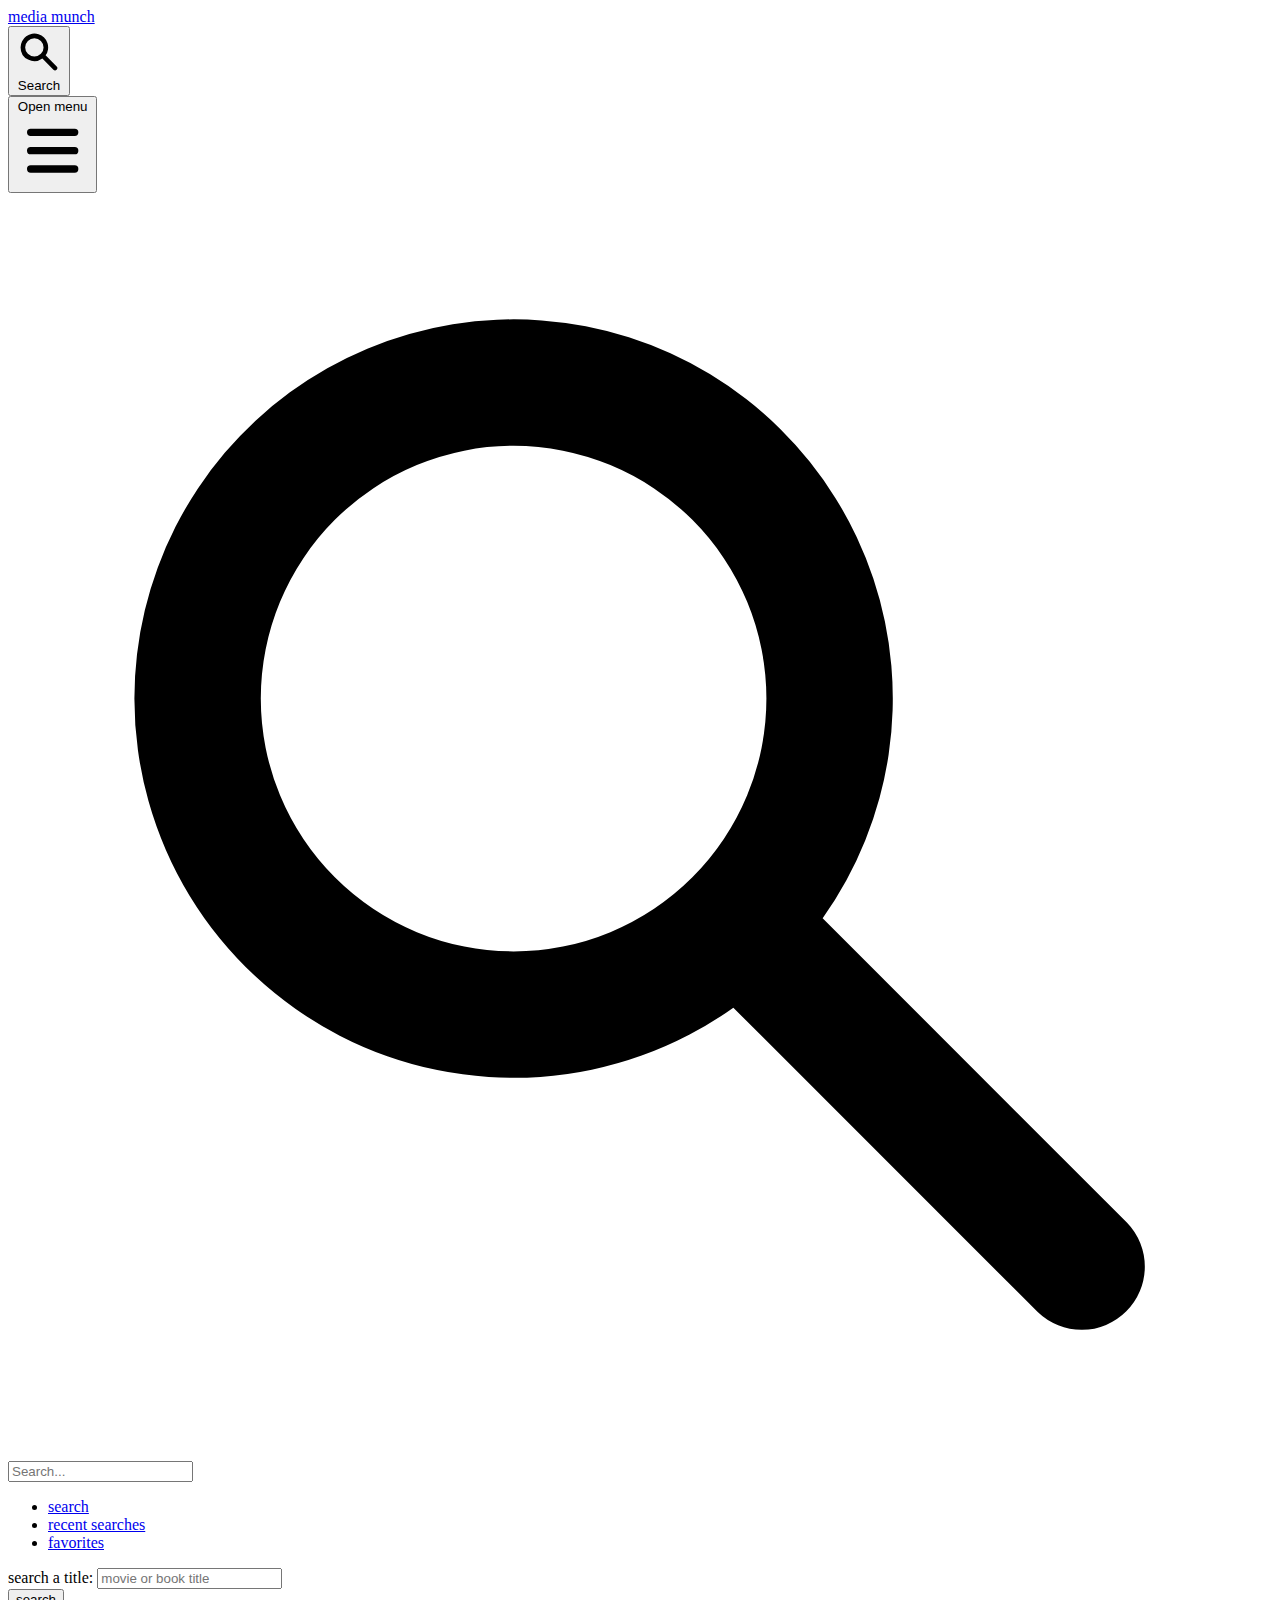
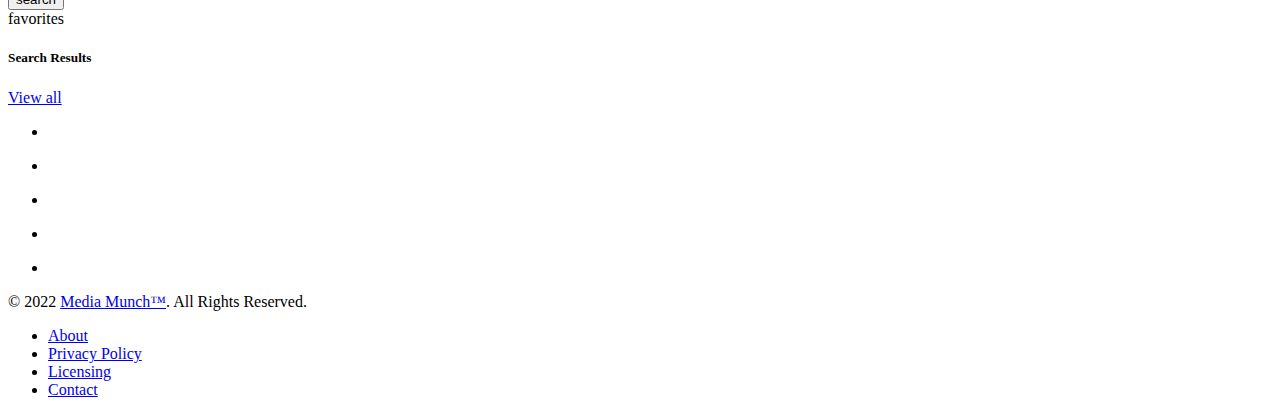
==== draftindex.html @ df30d398 "merged index files with formatting using trailwind" ====
<!DOCTYPE html>
<html lang="en">

<head>
    <meta charset="UTF-8">
    <meta http-equiv="X-UA-Compatible" content="IE=edge">
    <meta name="viewport" content="width=device-width, initial-scale=1.0">
    <link href="/dist/output.css" rel="stylesheet">
    <link rel="stylesheet" href="https://unpkg.com/flowbite@1.5.3/dist/flowbite.min.css" />
    <title>Media Munch</title>
</head>


<body>
    <nav class="bg-white border-gray-200 px-2 sm:px-4 py-2.5 rounded dark:bg-gray-900">
        <div class="container flex flex-wrap justify-between items-center mx-auto">
            <a href="https://overtonr.github.io/project1-media-munch/" class="flex items-center">
                <!-- <img src="https://flowbite.com/docs/images/logo.svg" class="mr-3 h-6 sm:h-9" alt="Flowbite Logo" /> -->
                <span class="self-center text-xl font-semibold whitespace-nowrap dark:text-white">media munch</span>
            </a>
            <div class="flex md:order-2">
          <button type="button" data-collapse-toggle="navbar-search" aria-controls="navbar-search" aria-expanded="false" class="md:hidden text-gray-500 dark:text-gray-400 hover:bg-gray-100 dark:hover:bg-gray-700 focus:outline-none focus:ring-4 focus:ring-gray-200 dark:focus:ring-gray-700 rounded-lg text-sm p-2.5 mr-1" >
            <svg class="w-5 h-5" aria-hidden="true" fill="currentColor" viewBox="0 0 20 20" xmlns="http://www.w3.org/2000/svg"><path fill-rule="evenodd" d="M8 4a4 4 0 100 8 4 4 0 000-8zM2 8a6 6 0 1110.89 3.476l4.817 4.817a1 1 0 01-1.414 1.414l-4.816-4.816A6 6 0 012 8z" clip-rule="evenodd"></path></svg>
            <span class="sr-only">Search</span>
          </button>
          <!-- <div class="hidden relative md:block">
            <div class="flex absolute inset-y-0 left-0 items-center pl-3 pointer-events-none">
              <svg class="w-5 h-5 text-gray-500" aria-hidden="true" fill="currentColor" viewBox="0 0 20 20" xmlns="http://www.w3.org/2000/svg"><path fill-rule="evenodd" d="M8 4a4 4 0 100 8 4 4 0 000-8zM2 8a6 6 0 1110.89 3.476l4.817 4.817a1 1 0 01-1.414 1.414l-4.816-4.816A6 6 0 012 8z" clip-rule="evenodd"></path></svg>
              <span class="sr-only">Search icon</span>
            </div> -->
            <!-- <input type="text" id="search-navbar" class="block p-2 pl-10 w-full text-gray-900 bg-gray-50 rounded-lg border border-gray-300 sm:text-sm focus:ring-blue-500 focus:border-blue-500 dark:bg-gray-700 dark:border-gray-600 dark:placeholder-gray-400 dark:text-white dark:focus:ring-blue-500 dark:focus:border-blue-500" placeholder="Search..."> -->
          </div>
          <button data-collapse-toggle="navbar-search" type="button" class="inline-flex items-center p-2 text-sm text-gray-500 rounded-lg md:hidden hover:bg-gray-100 focus:outline-none focus:ring-2 focus:ring-gray-200 dark:text-gray-400 dark:hover:bg-gray-700 dark:focus:ring-gray-600" aria-controls="navbar-search" aria-expanded="false">
            <span class="sr-only">Open menu</span>
            <svg class="w-6 h-6" aria-hidden="true" fill="currentColor" viewBox="0 0 20 20" xmlns="http://www.w3.org/2000/svg"><path fill-rule="evenodd" d="M3 5a1 1 0 011-1h12a1 1 0 110 2H4a1 1 0 01-1-1zM3 10a1 1 0 011-1h12a1 1 0 110 2H4a1 1 0 01-1-1zM3 15a1 1 0 011-1h12a1 1 0 110 2H4a1 1 0 01-1-1z" clip-rule="evenodd"></path></svg>
          </button>
        </div>
            <div class="hidden justify-between items-center w-full md:flex md:w-auto md:order-1" id="navbar-search">
                <div class="relative mt-3 md:hidden">
                    <div class="flex absolute inset-y-0 left-0 items-center pl-3 pointer-events-none">
                        <svg class="w-5 h-5 text-gray-500" aria-hidden="true" fill="currentColor" viewBox="0 0 20 20"
                            xmlns="http://www.w3.org/2000/svg">
                            <path fill-rule="evenodd"
                                d="M8 4a4 4 0 100 8 4 4 0 000-8zM2 8a6 6 0 1110.89 3.476l4.817 4.817a1 1 0 01-1.414 1.414l-4.816-4.816A6 6 0 012 8z"
                                clip-rule="evenodd"></path>
                        </svg>
                    </div>
                    <input type="text" id="search-navbar"
                        class="block p-2 pl-10 w-full text-gray-900 bg-gray-50 rounded-lg border border-gray-300 sm:text-sm focus:ring-blue-500 focus:border-blue-500 dark:bg-gray-700 dark:border-gray-600 dark:placeholder-gray-400 dark:text-white dark:focus:ring-blue-500 dark:focus:border-blue-500"
                        placeholder="Search...">
                </div>
                <ul
                    class="flex flex-col p-4 mt-4 bg-gray-50 rounded-lg border border-gray-100 md:flex-row md:space-x-8 md:mt-0 md:text-sm md:font-medium md:border-0 md:bg-white dark:bg-gray-800 md:dark:bg-gray-900 dark:border-gray-700">
                    <li>
                        <a href="#search-form"
                            class="block py-2 pr-4 pl-3 text-white bg-blue-700 rounded md:bg-transparent md:text-blue-700 md:p-0 dark:text-white"
                            aria-current="page">search</a>
                    </li>
                    <li>
                        <a href="#"
                            class="block py-2 pr-4 pl-3 text-gray-700 rounded hover:bg-gray-100 md:hover:bg-transparent md:hover:text-blue-700 md:p-0 md:dark:hover:text-white dark:text-gray-400 dark:hover:bg-gray-700 dark:hover:text-white md:dark:hover:bg-transparent dark:border-gray-700">recent
                            searches</a>
                    </li>
                    <li>
                        <a href="#"
                            class="block py-2 pr-4 pl-3 text-gray-700 rounded hover:bg-gray-100 md:hover:bg-transparent md:hover:text-blue-700 md:p-0 dark:text-gray-400 md:dark:hover:text-white dark:hover:bg-gray-700 dark:hover:text-white md:dark:hover:bg-transparent dark:border-gray-700">favorites</a>
                    </li>
                </ul>
            </div>
        </div>
    </nav>
    <main>

        <form>
            <div class="mb-6">
                <label for="media" id="search-form"
                    class="block mb-2 text-sm font-medium text-gray-900 dark:text-gray-300">search a title:</label>
                <input type="media" id="media"
                    class="bg-gray-50 border border-gray-300 text-gray-900 text-sm rounded-lg focus:ring-blue-500 focus:border-blue-500 block w-full p-2.5 dark:bg-gray-700 dark:border-gray-600 dark:placeholder-gray-400 dark:text-white dark:focus:ring-blue-500 dark:focus:border-blue-500"
                    placeholder="movie or book title" required>
            </div>
            <button type="submit"
                class="text-white bg-blue-700 hover:bg-blue-800 focus:ring-4 focus:outline-none focus:ring-blue-300 font-medium rounded-lg text-sm w-full sm:w-auto px-5 py-2.5 text-center dark:bg-blue-600 dark:hover:bg-blue-700 dark:focus:ring-blue-800">search</button>
        </form>

        <!-- <div>search result</div> -->
        <div>favorites</div>

<div class="p-4 w-full max-w-md bg-white rounded-lg border shadow-md sm:p-8 dark:bg-gray-800 dark:border-gray-700">
    <div class="flex justify-between items-center mb-4">
        <h5 class="text-xl font-bold leading-none text-gray-900 dark:text-white">Search Results</h5>
        <a href="#" class="text-sm font-medium text-blue-600 hover:underline dark:text-blue-500">
            View all
        </a>
   </div>
   <div class="flow-root">
        <ul role="list" class="divide-y divide-gray-200 dark:divide-gray-700">
            <li class="py-3 sm:py-4">
                <div class="flex items-center space-x-4">
                    <div class="flex-shrink-0">

                        <!-- This will give us an option to put the search results into a card -->
                        <img class="w-8 h-8 rounded-full" src="/docs/images/people/profile-picture-1.jpg" alt="">
                    </div>
                    <div class="flex-1 min-w-0">
                        <p class="text-sm font-medium text-gray-900 truncate dark:text-white">
                           
                        </p>
                        <p class="text-sm text-gray-500 truncate dark:text-gray-400">
                            
                        </p>
                    </div>
                    <div class="inline-flex items-center text-base font-semibold text-gray-900 dark:text-white">
                        
                    </div>
                </div>
            </li>
            <li class="py-3 sm:py-4">
                <div class="flex items-center space-x-4">
                    <div class="flex-shrink-0">
                        <img class="w-8 h-8 rounded-full" src="/docs/images/people/profile-picture-3.jpg" alt="">
                    </div>
                    <div class="flex-1 min-w-0">
                        <p class="text-sm font-medium text-gray-900 truncate dark:text-white">
                            
                        </p>
                        <p class="text-sm text-gray-500 truncate dark:text-gray-400">
                           
                        </p>
                    </div>
                    <div class="inline-flex items-center text-base font-semibold text-gray-900 dark:text-white">
                        
                    </div>
                </div>
            </li>
            <li class="py-3 sm:py-4">
                <div class="flex items-center space-x-4">
                    <div class="flex-shrink-0">
                        <img class="w-8 h-8 rounded-full" src="/docs/images/people/profile-picture-2.jpg" alt="">
                    </div>
                    <div class="flex-1 min-w-0">
                        <p class="text-sm font-medium text-gray-900 truncate dark:text-white">
                           
                        </p>
                        <p class="text-sm text-gray-500 truncate dark:text-gray-400">
                            
                        </p>
                    </div>
                    <div class="inline-flex items-center text-base font-semibold text-gray-900 dark:text-white">
                        
                    </div>
                </div>
            </li>
            <li class="py-3 sm:py-4">
                <div class="flex items-center space-x-4">
                    <div class="flex-shrink-0">
                        <img class="w-8 h-8 rounded-full" src="/docs/images/people/profile-picture-4.jpg" alt="">
                    </div>
                    <div class="flex-1 min-w-0">
                        <p class="text-sm font-medium text-gray-900 truncate dark:text-white">
                           
                        </p>
                        <p class="text-sm text-gray-500 truncate dark:text-gray-400">
                          
                        </p>
                    </div>
                    <div class="inline-flex items-center text-base font-semibold text-gray-900 dark:text-white">
                        
                    </div>
                </div>
            </li>
            <li class="pt-3 pb-0 sm:pt-4">
                <div class="flex items-center space-x-4">
                    <div class="flex-shrink-0">
                        <img class="w-8 h-8 rounded-full" src="/docs/images/people/profile-picture-5.jpg" alt="">
                    </div>
                    <div class="flex-1 min-w-0">
                        <p class="text-sm font-medium text-gray-900 truncate dark:text-white">
                            
                        </p>
                        <p class="text-sm text-gray-500 truncate dark:text-gray-400">
                            
                        </p>
                    </div>
                    <div class="inline-flex items-center text-base font-semibold text-gray-900 dark:text-white">
                        
                    </div>
                </div>
            </li>
        </ul>
   </div>
</div>





        <footer class="p-4 bg-white rounded-lg shadow md:flex md:items-center md:justify-between md:p-6 dark:bg-gray-800">
            <span class="text-sm text-gray-500 sm:text-center dark:text-gray-400">© 2022 <a href="https://flowbite.com/" class="hover:underline">Media Munch™</a>. All Rights Reserved.
            </span>
            <ul class="flex flex-wrap items-center mt-3 text-sm text-gray-500 dark:text-gray-400 sm:mt-0">
                <li>
                    <a href="#" class="mr-4 hover:underline md:mr-6 ">About</a>
                </li>
                <li>
                    <a href="#" class="mr-4 hover:underline md:mr-6">Privacy Policy</a>
                </li>
                <li>
                    <a href="#" class="mr-4 hover:underline md:mr-6">Licensing</a>
                </li>
                <li>
                    <a href="#" class="hover:underline">Contact</a>
                </li>
            </ul>   
    </main>

    <script src="./flowbite.js"></script>
</body>

</html>
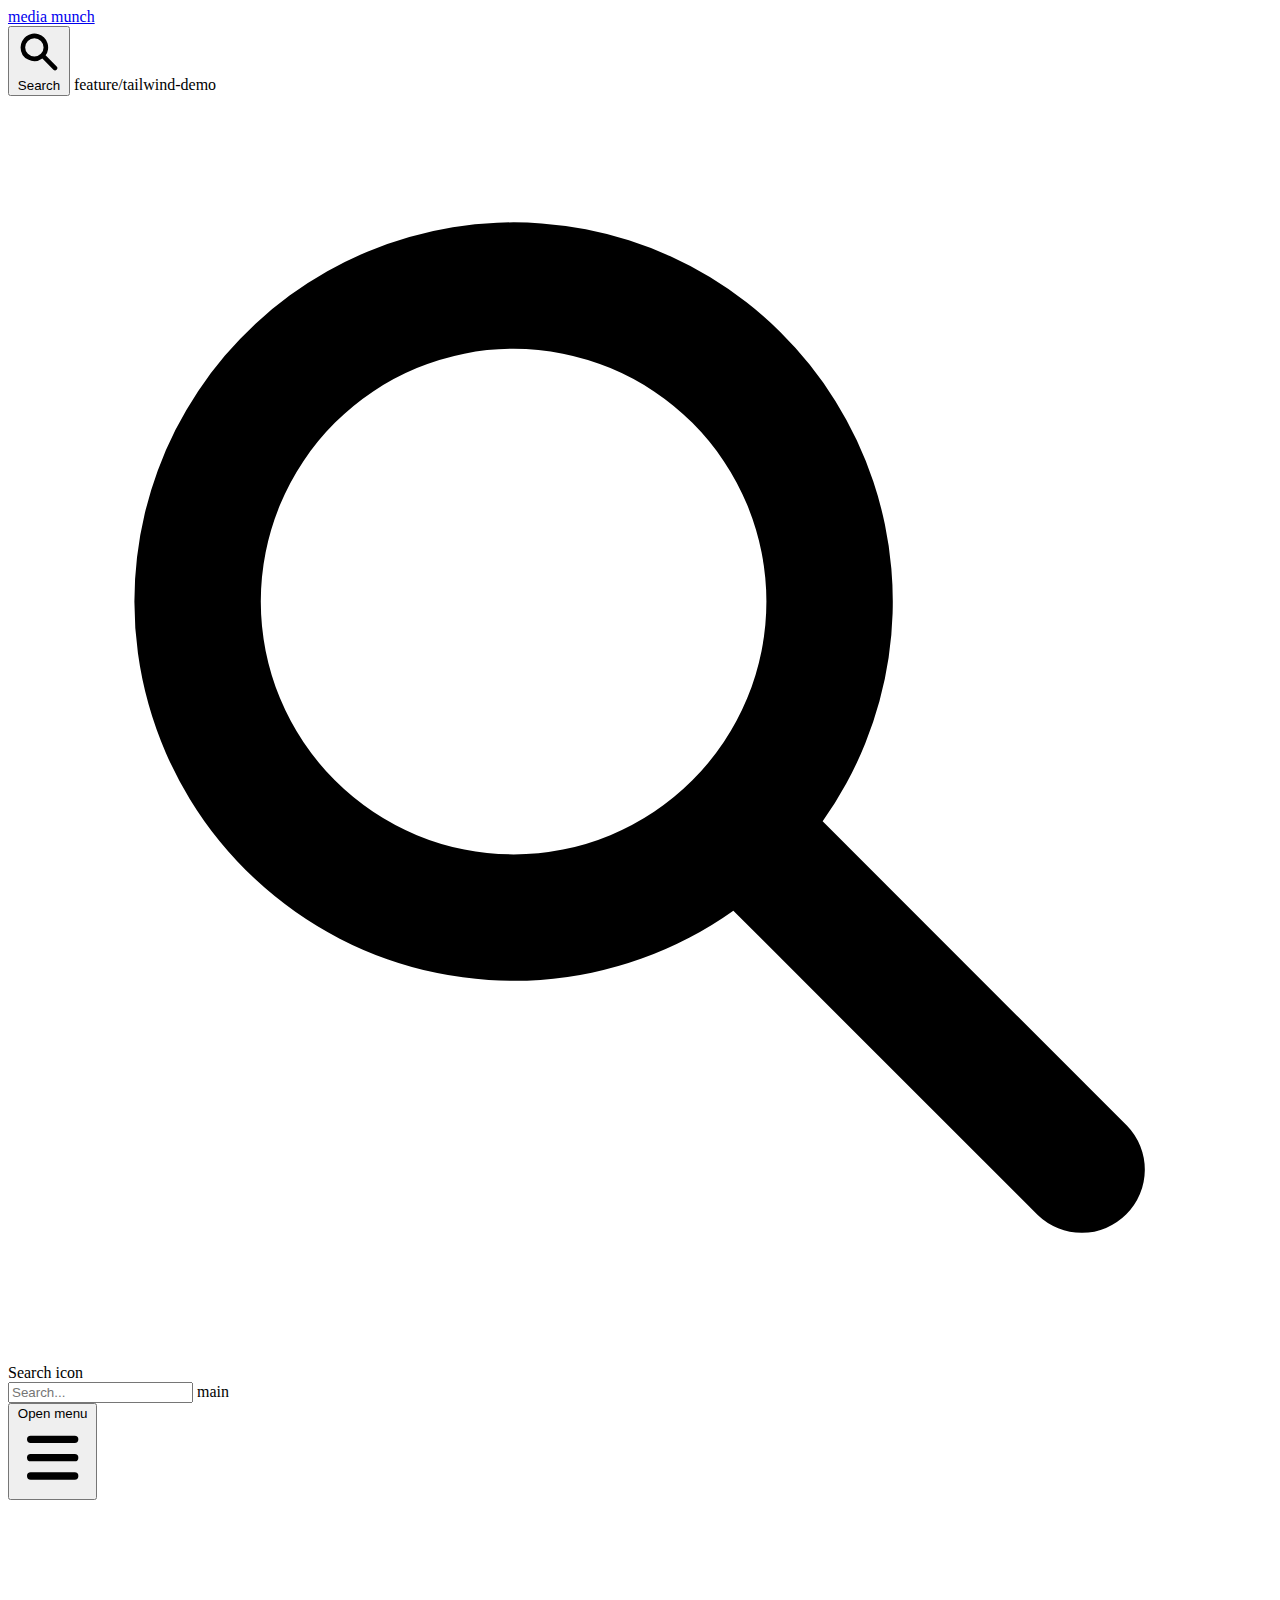
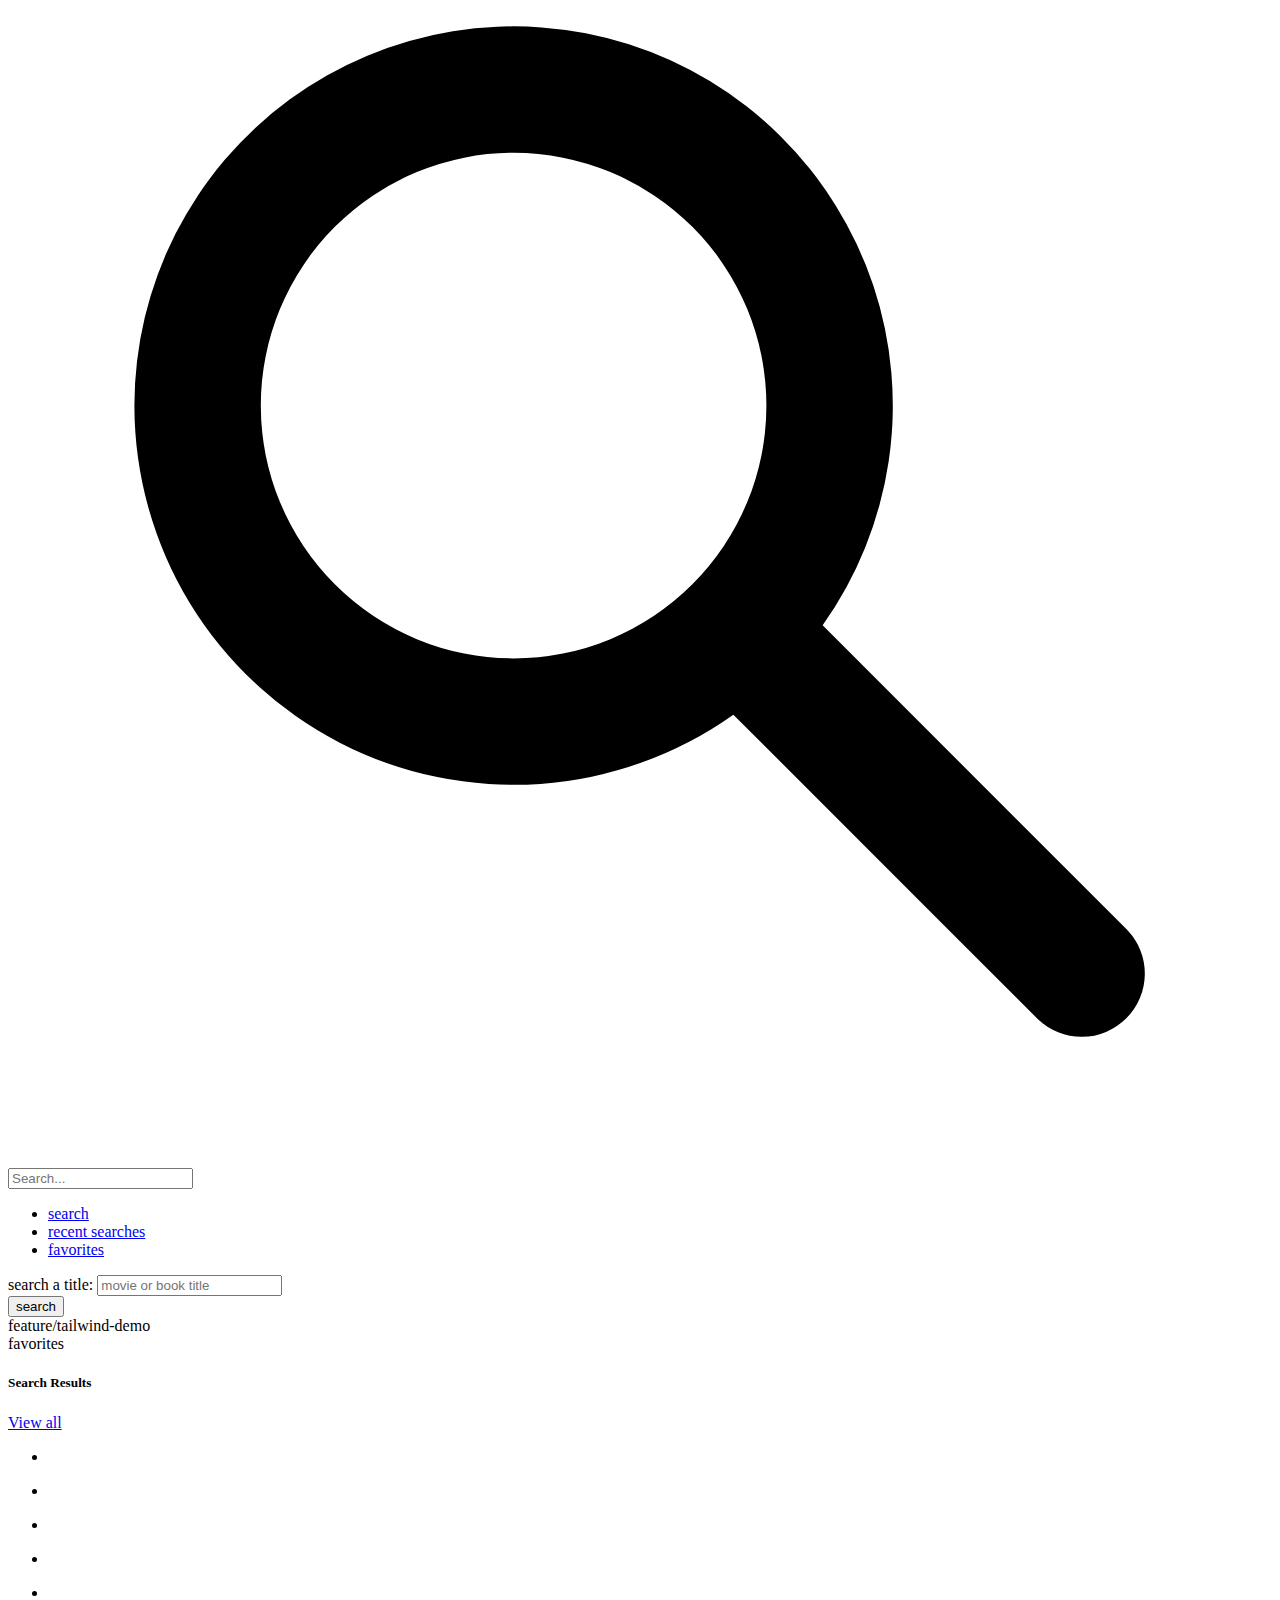
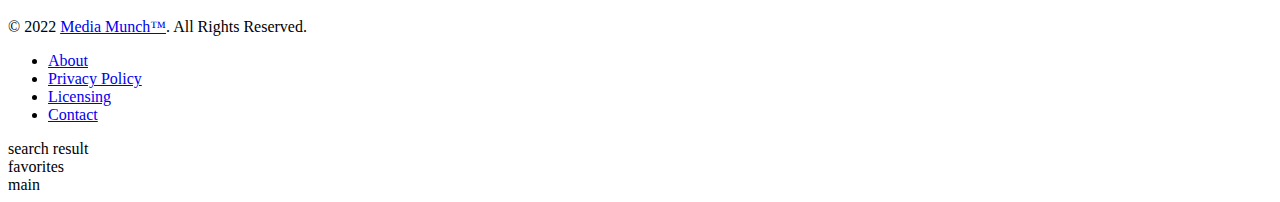
==== commit 46c8d2da: "please let me MERGE" ====
--- a/draftindex.html
+++ b/draftindex.html
@@ -23,12 +23,21 @@
             <svg class="w-5 h-5" aria-hidden="true" fill="currentColor" viewBox="0 0 20 20" xmlns="http://www.w3.org/2000/svg"><path fill-rule="evenodd" d="M8 4a4 4 0 100 8 4 4 0 000-8zM2 8a6 6 0 1110.89 3.476l4.817 4.817a1 1 0 01-1.414 1.414l-4.816-4.816A6 6 0 012 8z" clip-rule="evenodd"></path></svg>
             <span class="sr-only">Search</span>
           </button>
+ feature/tailwind-demo
           <!-- <div class="hidden relative md:block">
             <div class="flex absolute inset-y-0 left-0 items-center pl-3 pointer-events-none">
               <svg class="w-5 h-5 text-gray-500" aria-hidden="true" fill="currentColor" viewBox="0 0 20 20" xmlns="http://www.w3.org/2000/svg"><path fill-rule="evenodd" d="M8 4a4 4 0 100 8 4 4 0 000-8zM2 8a6 6 0 1110.89 3.476l4.817 4.817a1 1 0 01-1.414 1.414l-4.816-4.816A6 6 0 012 8z" clip-rule="evenodd"></path></svg>
               <span class="sr-only">Search icon</span>
             </div> -->
             <!-- <input type="text" id="search-navbar" class="block p-2 pl-10 w-full text-gray-900 bg-gray-50 rounded-lg border border-gray-300 sm:text-sm focus:ring-blue-500 focus:border-blue-500 dark:bg-gray-700 dark:border-gray-600 dark:placeholder-gray-400 dark:text-white dark:focus:ring-blue-500 dark:focus:border-blue-500" placeholder="Search..."> -->
+
+          <div class="hidden relative md:block">
+            <div class="flex absolute inset-y-0 left-0 items-center pl-3 pointer-events-none">
+              <svg class="w-5 h-5 text-gray-500" aria-hidden="true" fill="currentColor" viewBox="0 0 20 20" xmlns="http://www.w3.org/2000/svg"><path fill-rule="evenodd" d="M8 4a4 4 0 100 8 4 4 0 000-8zM2 8a6 6 0 1110.89 3.476l4.817 4.817a1 1 0 01-1.414 1.414l-4.816-4.816A6 6 0 012 8z" clip-rule="evenodd"></path></svg>
+              <span class="sr-only">Search icon</span>
+            </div>
+            <input type="text" id="search-navbar" class="block p-2 pl-10 w-full text-gray-900 bg-gray-50 rounded-lg border border-gray-300 sm:text-sm focus:ring-blue-500 focus:border-blue-500 dark:bg-gray-700 dark:border-gray-600 dark:placeholder-gray-400 dark:text-white dark:focus:ring-blue-500 dark:focus:border-blue-500" placeholder="Search...">
+ main
           </div>
           <button data-collapse-toggle="navbar-search" type="button" class="inline-flex items-center p-2 text-sm text-gray-500 rounded-lg md:hidden hover:bg-gray-100 focus:outline-none focus:ring-2 focus:ring-gray-200 dark:text-gray-400 dark:hover:bg-gray-700 dark:focus:ring-gray-600" aria-controls="navbar-search" aria-expanded="false">
             <span class="sr-only">Open menu</span>
@@ -82,6 +91,7 @@
             <button type="submit"
                 class="text-white bg-blue-700 hover:bg-blue-800 focus:ring-4 focus:outline-none focus:ring-blue-300 font-medium rounded-lg text-sm w-full sm:w-auto px-5 py-2.5 text-center dark:bg-blue-600 dark:hover:bg-blue-700 dark:focus:ring-blue-800">search</button>
         </form>
+feature/tailwind-demo
 
         <!-- <div>search result</div> -->
         <div>favorites</div>
@@ -212,6 +222,10 @@
                     <a href="#" class="hover:underline">Contact</a>
                 </li>
             </ul>   
+
+        <div>search result</div>
+        <div>favorites</div>
+main
     </main>
 
     <script src="./flowbite.js"></script>
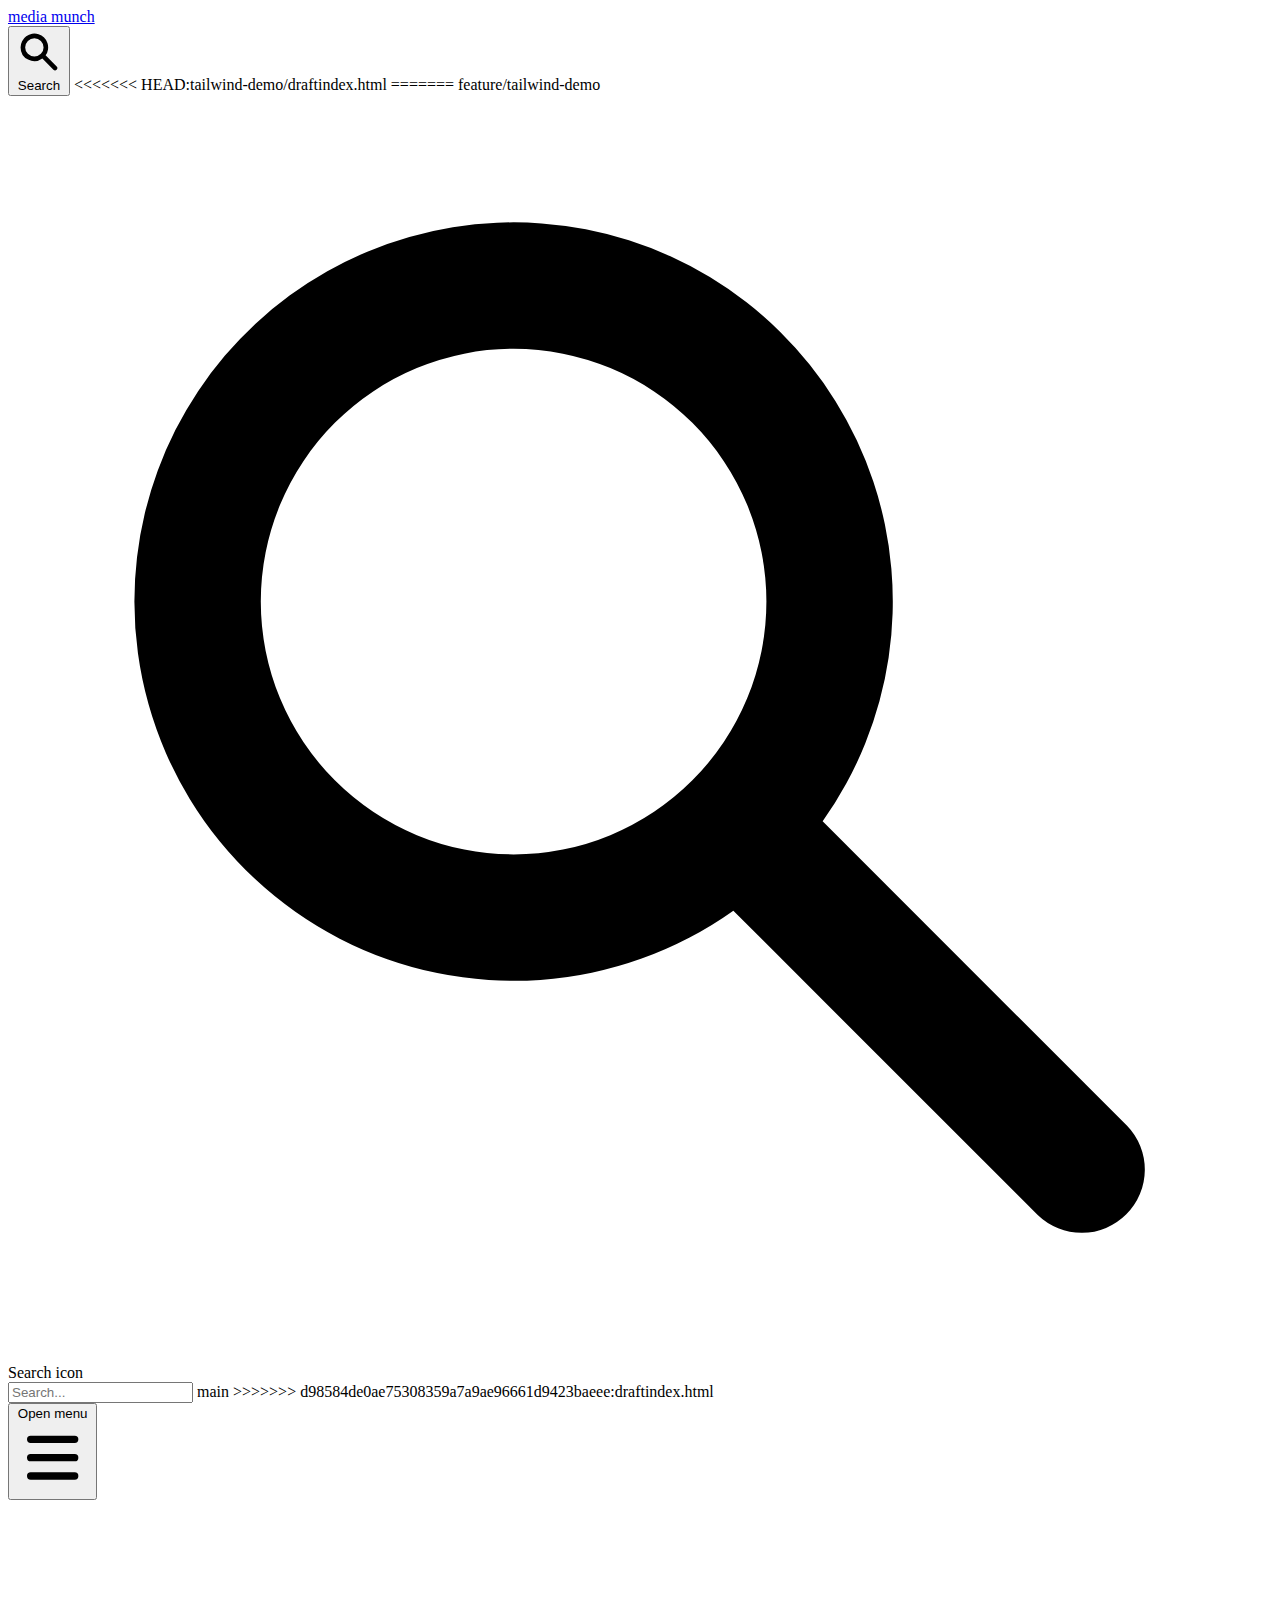
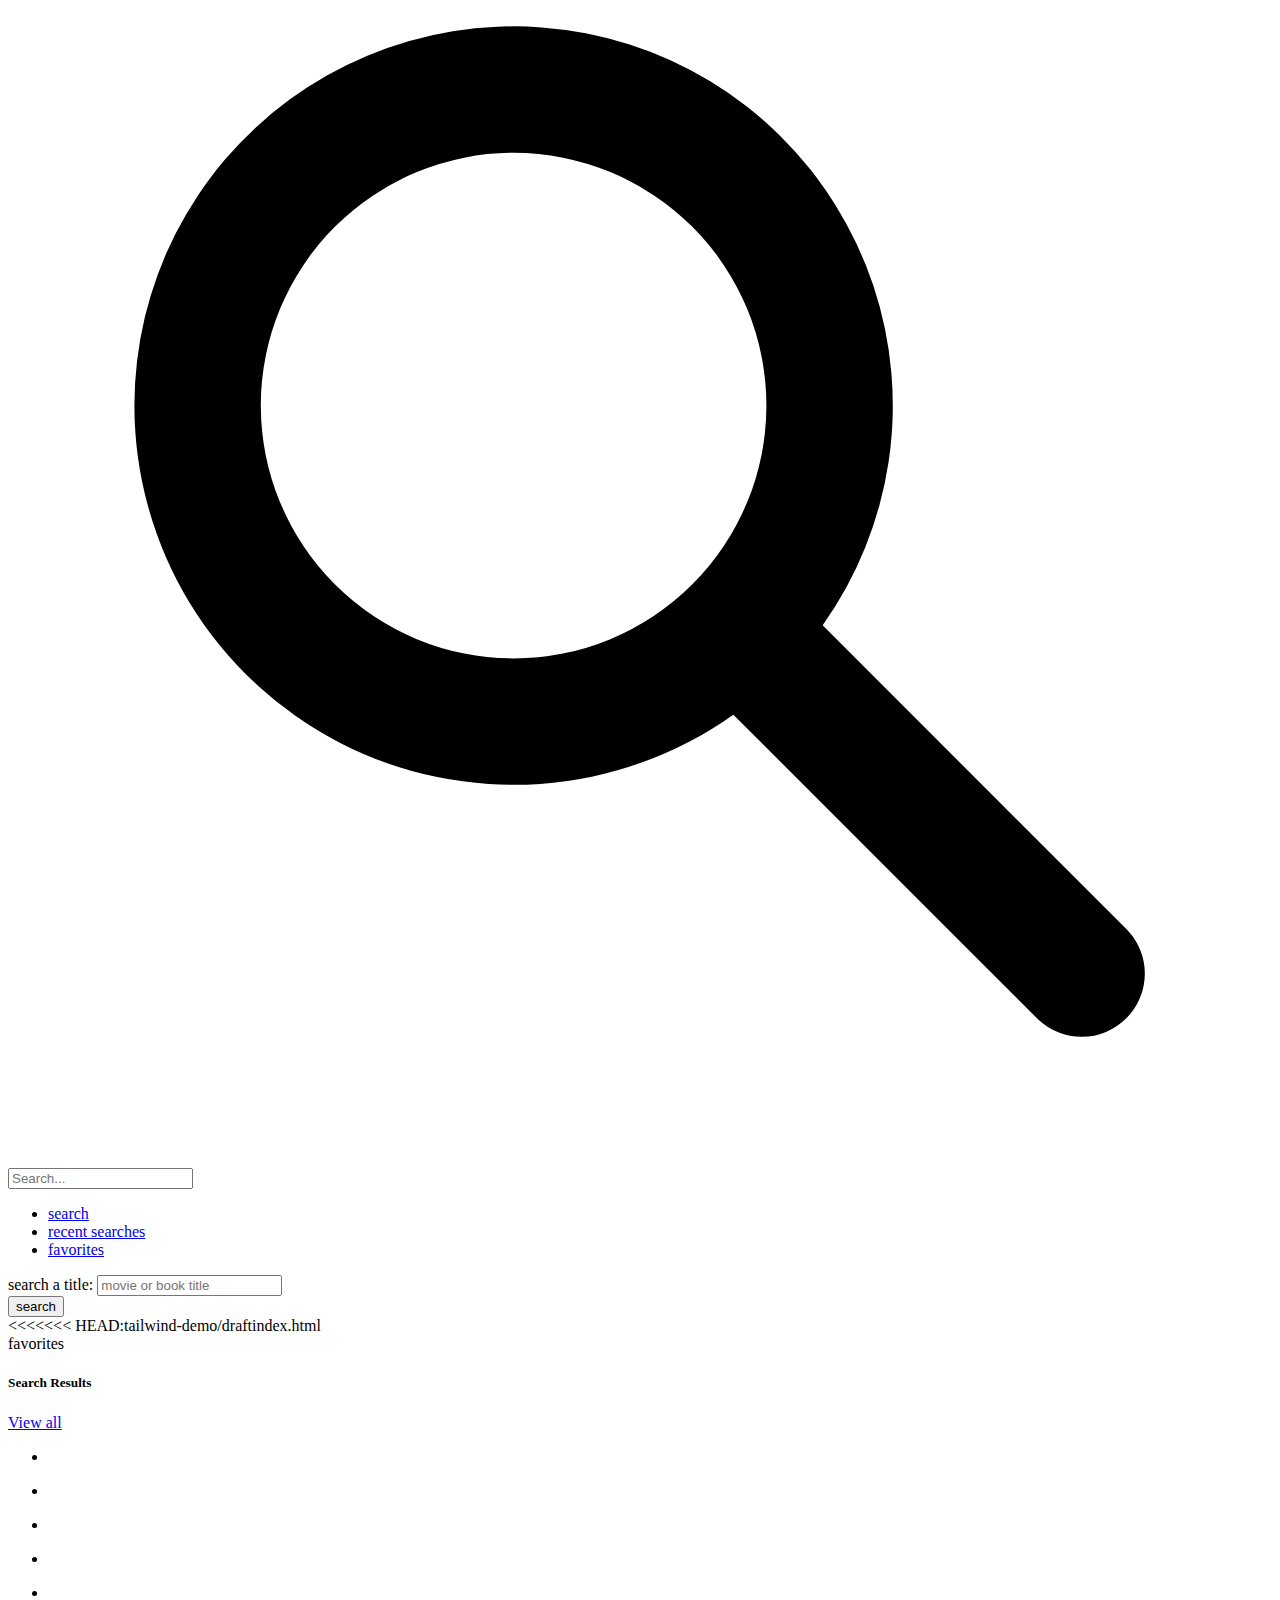
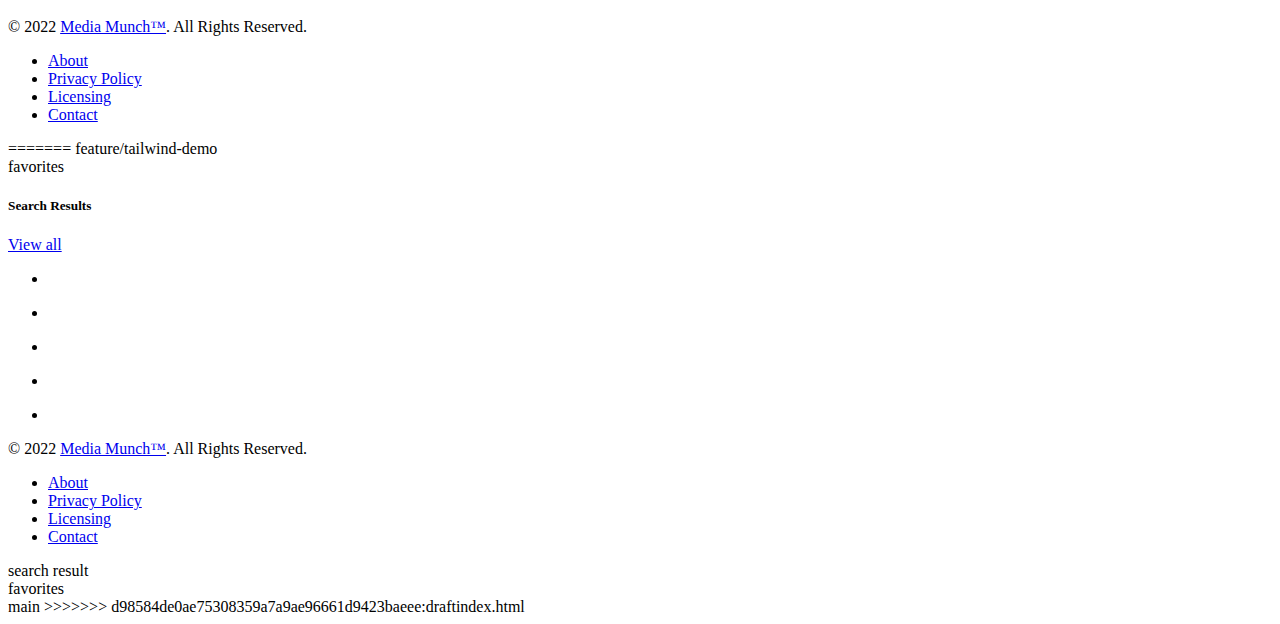
==== commit ca5ec951: "flexbox" ====
--- a/draftindex.html
+++ b/draftindex.html
@@ -23,6 +23,14 @@
             <svg class="w-5 h-5" aria-hidden="true" fill="currentColor" viewBox="0 0 20 20" xmlns="http://www.w3.org/2000/svg"><path fill-rule="evenodd" d="M8 4a4 4 0 100 8 4 4 0 000-8zM2 8a6 6 0 1110.89 3.476l4.817 4.817a1 1 0 01-1.414 1.414l-4.816-4.816A6 6 0 012 8z" clip-rule="evenodd"></path></svg>
             <span class="sr-only">Search</span>
           </button>
+<<<<<<< HEAD:tailwind-demo/draftindex.html
+          <!-- <div class="hidden relative md:block">
+            <div class="flex absolute inset-y-0 left-0 items-center pl-3 pointer-events-none">
+              <svg class="w-5 h-5 text-gray-500" aria-hidden="true" fill="currentColor" viewBox="0 0 20 20" xmlns="http://www.w3.org/2000/svg"><path fill-rule="evenodd" d="M8 4a4 4 0 100 8 4 4 0 000-8zM2 8a6 6 0 1110.89 3.476l4.817 4.817a1 1 0 01-1.414 1.414l-4.816-4.816A6 6 0 012 8z" clip-rule="evenodd"></path></svg>
+              <span class="sr-only">Search icon</span>
+            </div> -->
+            <!-- <input type="text" id="search-navbar" class="block p-2 pl-10 w-full text-gray-900 bg-gray-50 rounded-lg border border-gray-300 sm:text-sm focus:ring-blue-500 focus:border-blue-500 dark:bg-gray-700 dark:border-gray-600 dark:placeholder-gray-400 dark:text-white dark:focus:ring-blue-500 dark:focus:border-blue-500" placeholder="Search..."> -->
+=======
  feature/tailwind-demo
           <!-- <div class="hidden relative md:block">
             <div class="flex absolute inset-y-0 left-0 items-center pl-3 pointer-events-none">
@@ -38,6 +46,7 @@
             </div>
             <input type="text" id="search-navbar" class="block p-2 pl-10 w-full text-gray-900 bg-gray-50 rounded-lg border border-gray-300 sm:text-sm focus:ring-blue-500 focus:border-blue-500 dark:bg-gray-700 dark:border-gray-600 dark:placeholder-gray-400 dark:text-white dark:focus:ring-blue-500 dark:focus:border-blue-500" placeholder="Search...">
  main
+>>>>>>> d98584de0ae75308359a7a9ae96661d9423baeee:draftindex.html
           </div>
           <button data-collapse-toggle="navbar-search" type="button" class="inline-flex items-center p-2 text-sm text-gray-500 rounded-lg md:hidden hover:bg-gray-100 focus:outline-none focus:ring-2 focus:ring-gray-200 dark:text-gray-400 dark:hover:bg-gray-700 dark:focus:ring-gray-600" aria-controls="navbar-search" aria-expanded="false">
             <span class="sr-only">Open menu</span>
@@ -91,7 +100,7 @@
             <button type="submit"
                 class="text-white bg-blue-700 hover:bg-blue-800 focus:ring-4 focus:outline-none focus:ring-blue-300 font-medium rounded-lg text-sm w-full sm:w-auto px-5 py-2.5 text-center dark:bg-blue-600 dark:hover:bg-blue-700 dark:focus:ring-blue-800">search</button>
         </form>
-feature/tailwind-demo
+<<<<<<< HEAD:tailwind-demo/draftindex.html
 
         <!-- <div>search result</div> -->
         <div>favorites</div>
@@ -222,10 +231,143 @@
                     <a href="#" class="hover:underline">Contact</a>
                 </li>
             </ul>   
+=======
+feature/tailwind-demo
+
+        <!-- <div>search result</div> -->
+        <div>favorites</div>
+
+<div class="p-4 w-full max-w-md bg-white rounded-lg border shadow-md sm:p-8 dark:bg-gray-800 dark:border-gray-700">
+    <div class="flex justify-between items-center mb-4">
+        <h5 class="text-xl font-bold leading-none text-gray-900 dark:text-white">Search Results</h5>
+        <a href="#" class="text-sm font-medium text-blue-600 hover:underline dark:text-blue-500">
+            View all
+        </a>
+   </div>
+   <div class="flow-root">
+        <ul role="list" class="divide-y divide-gray-200 dark:divide-gray-700">
+            <li class="py-3 sm:py-4">
+                <div class="flex items-center space-x-4">
+                    <div class="flex-shrink-0">
+
+                        <!-- This will give us an option to put the search results into a card -->
+                        <img class="w-8 h-8 rounded-full" src="/docs/images/people/profile-picture-1.jpg" alt="">
+                    </div>
+                    <div class="flex-1 min-w-0">
+                        <p class="text-sm font-medium text-gray-900 truncate dark:text-white">
+                           
+                        </p>
+                        <p class="text-sm text-gray-500 truncate dark:text-gray-400">
+                            
+                        </p>
+                    </div>
+                    <div class="inline-flex items-center text-base font-semibold text-gray-900 dark:text-white">
+                        
+                    </div>
+                </div>
+            </li>
+            <li class="py-3 sm:py-4">
+                <div class="flex items-center space-x-4">
+                    <div class="flex-shrink-0">
+                        <img class="w-8 h-8 rounded-full" src="/docs/images/people/profile-picture-3.jpg" alt="">
+                    </div>
+                    <div class="flex-1 min-w-0">
+                        <p class="text-sm font-medium text-gray-900 truncate dark:text-white">
+                            
+                        </p>
+                        <p class="text-sm text-gray-500 truncate dark:text-gray-400">
+                           
+                        </p>
+                    </div>
+                    <div class="inline-flex items-center text-base font-semibold text-gray-900 dark:text-white">
+                        
+                    </div>
+                </div>
+            </li>
+            <li class="py-3 sm:py-4">
+                <div class="flex items-center space-x-4">
+                    <div class="flex-shrink-0">
+                        <img class="w-8 h-8 rounded-full" src="/docs/images/people/profile-picture-2.jpg" alt="">
+                    </div>
+                    <div class="flex-1 min-w-0">
+                        <p class="text-sm font-medium text-gray-900 truncate dark:text-white">
+                           
+                        </p>
+                        <p class="text-sm text-gray-500 truncate dark:text-gray-400">
+                            
+                        </p>
+                    </div>
+                    <div class="inline-flex items-center text-base font-semibold text-gray-900 dark:text-white">
+                        
+                    </div>
+                </div>
+            </li>
+            <li class="py-3 sm:py-4">
+                <div class="flex items-center space-x-4">
+                    <div class="flex-shrink-0">
+                        <img class="w-8 h-8 rounded-full" src="/docs/images/people/profile-picture-4.jpg" alt="">
+                    </div>
+                    <div class="flex-1 min-w-0">
+                        <p class="text-sm font-medium text-gray-900 truncate dark:text-white">
+                           
+                        </p>
+                        <p class="text-sm text-gray-500 truncate dark:text-gray-400">
+                          
+                        </p>
+                    </div>
+                    <div class="inline-flex items-center text-base font-semibold text-gray-900 dark:text-white">
+                        
+                    </div>
+                </div>
+            </li>
+            <li class="pt-3 pb-0 sm:pt-4">
+                <div class="flex items-center space-x-4">
+                    <div class="flex-shrink-0">
+                        <img class="w-8 h-8 rounded-full" src="/docs/images/people/profile-picture-5.jpg" alt="">
+                    </div>
+                    <div class="flex-1 min-w-0">
+                        <p class="text-sm font-medium text-gray-900 truncate dark:text-white">
+                            
+                        </p>
+                        <p class="text-sm text-gray-500 truncate dark:text-gray-400">
+                            
+                        </p>
+                    </div>
+                    <div class="inline-flex items-center text-base font-semibold text-gray-900 dark:text-white">
+                        
+                    </div>
+                </div>
+            </li>
+        </ul>
+   </div>
+</div>
+
+
+
+
+
+        <footer class="p-4 bg-white rounded-lg shadow md:flex md:items-center md:justify-between md:p-6 dark:bg-gray-800">
+            <span class="text-sm text-gray-500 sm:text-center dark:text-gray-400">© 2022 <a href="https://flowbite.com/" class="hover:underline">Media Munch™</a>. All Rights Reserved.
+            </span>
+            <ul class="flex flex-wrap items-center mt-3 text-sm text-gray-500 dark:text-gray-400 sm:mt-0">
+                <li>
+                    <a href="#" class="mr-4 hover:underline md:mr-6 ">About</a>
+                </li>
+                <li>
+                    <a href="#" class="mr-4 hover:underline md:mr-6">Privacy Policy</a>
+                </li>
+                <li>
+                    <a href="#" class="mr-4 hover:underline md:mr-6">Licensing</a>
+                </li>
+                <li>
+                    <a href="#" class="hover:underline">Contact</a>
+                </li>
+            </ul>   
 
         <div>search result</div>
         <div>favorites</div>
 main
+>>>>>>> d98584de0ae75308359a7a9ae96661d9423baeee:draftindex.html
     </main>
 
     <script src="./flowbite.js"></script>
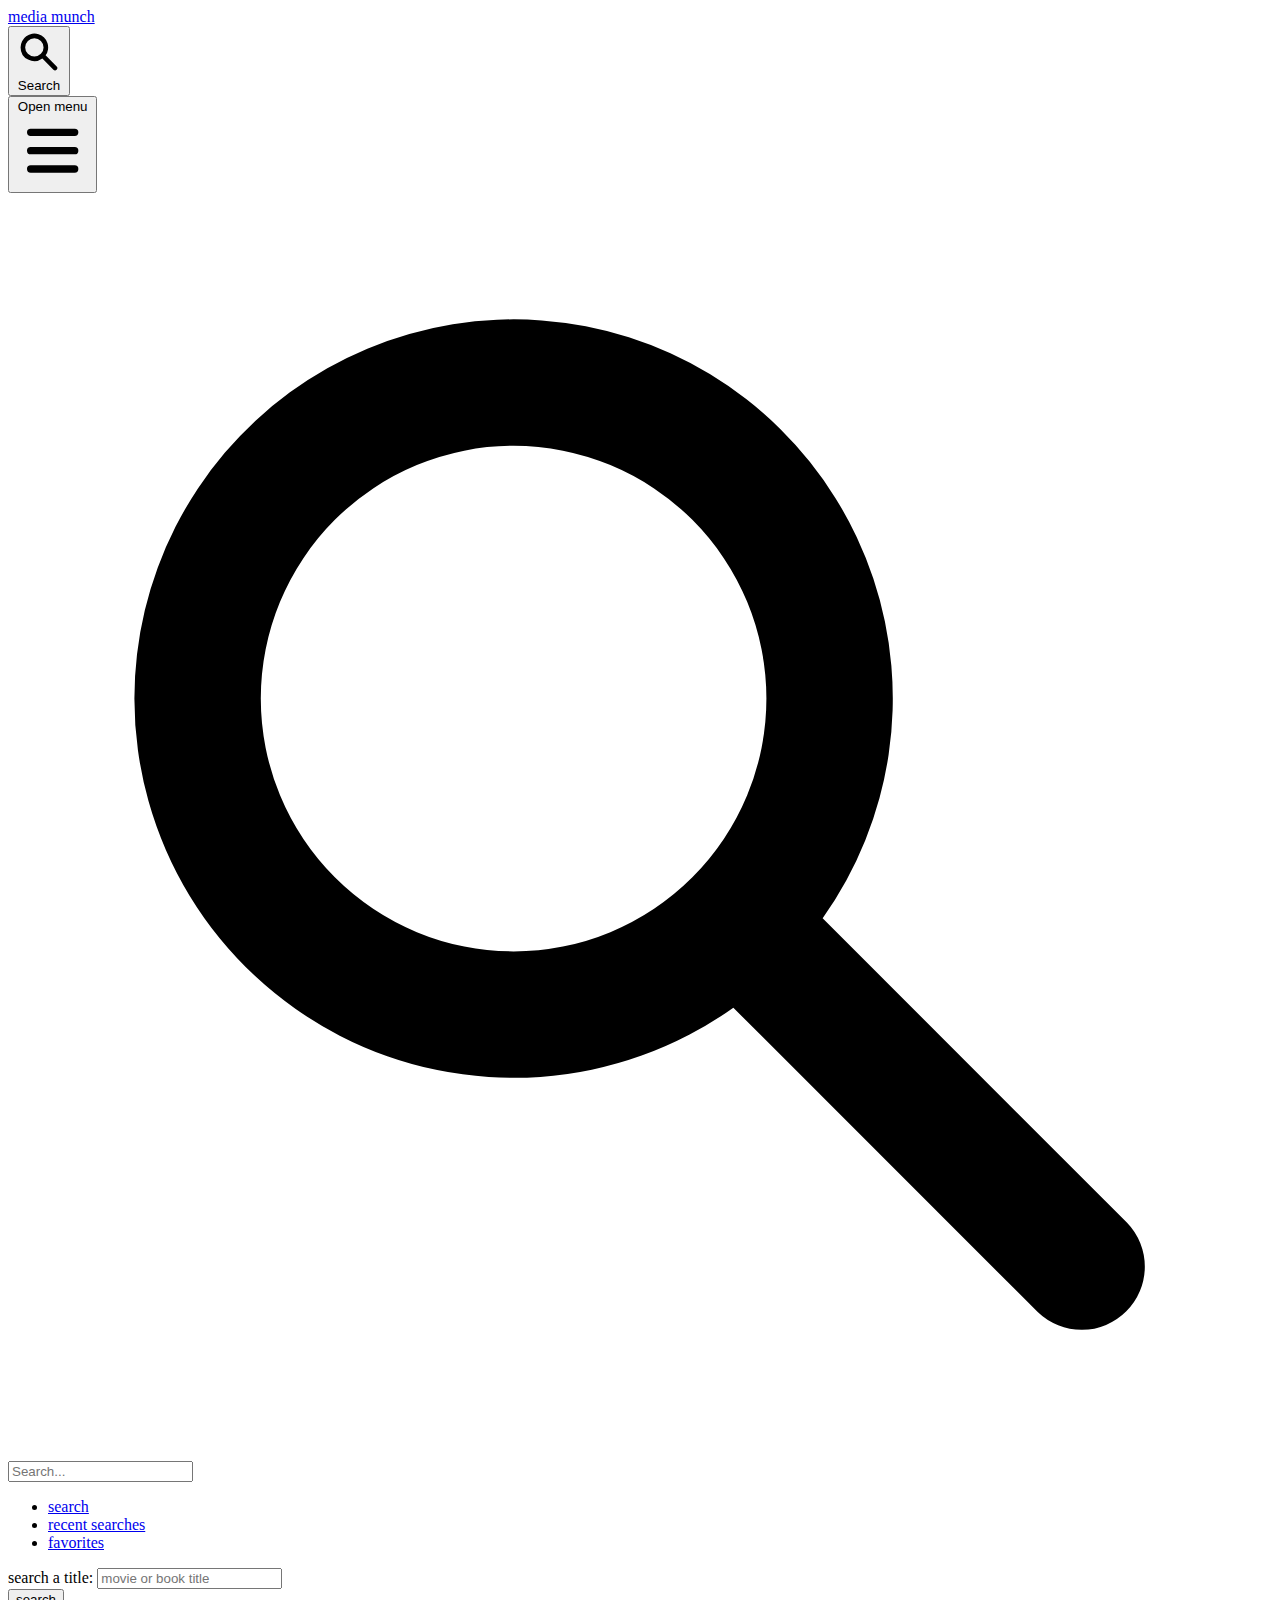
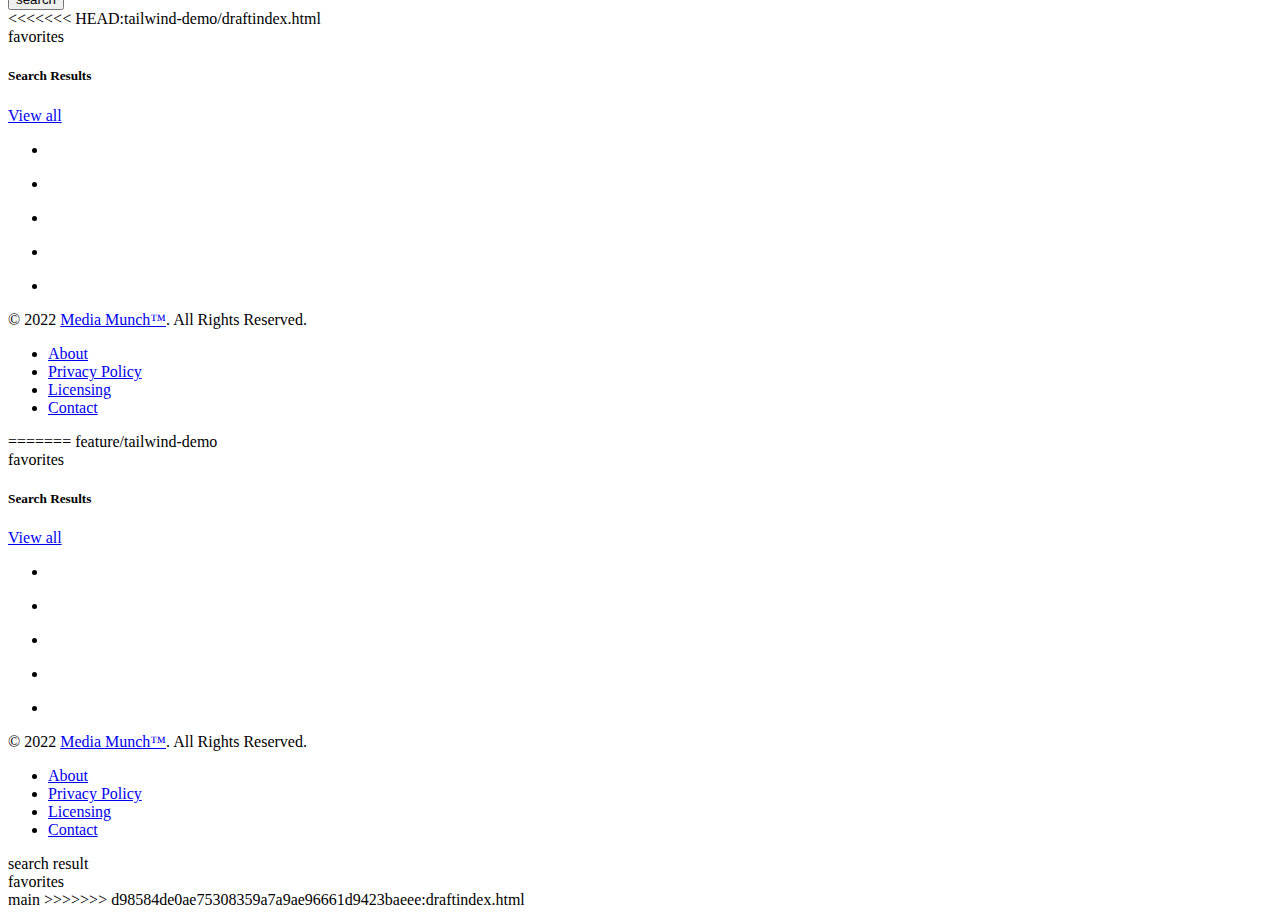
==== commit 1f92690a: "typos fixed and minor html changes" ====
--- a/draftindex.html
+++ b/draftindex.html
@@ -23,30 +23,12 @@
             <svg class="w-5 h-5" aria-hidden="true" fill="currentColor" viewBox="0 0 20 20" xmlns="http://www.w3.org/2000/svg"><path fill-rule="evenodd" d="M8 4a4 4 0 100 8 4 4 0 000-8zM2 8a6 6 0 1110.89 3.476l4.817 4.817a1 1 0 01-1.414 1.414l-4.816-4.816A6 6 0 012 8z" clip-rule="evenodd"></path></svg>
             <span class="sr-only">Search</span>
           </button>
-<<<<<<< HEAD:tailwind-demo/draftindex.html
           <!-- <div class="hidden relative md:block">
             <div class="flex absolute inset-y-0 left-0 items-center pl-3 pointer-events-none">
               <svg class="w-5 h-5 text-gray-500" aria-hidden="true" fill="currentColor" viewBox="0 0 20 20" xmlns="http://www.w3.org/2000/svg"><path fill-rule="evenodd" d="M8 4a4 4 0 100 8 4 4 0 000-8zM2 8a6 6 0 1110.89 3.476l4.817 4.817a1 1 0 01-1.414 1.414l-4.816-4.816A6 6 0 012 8z" clip-rule="evenodd"></path></svg>
               <span class="sr-only">Search icon</span>
             </div> -->
             <!-- <input type="text" id="search-navbar" class="block p-2 pl-10 w-full text-gray-900 bg-gray-50 rounded-lg border border-gray-300 sm:text-sm focus:ring-blue-500 focus:border-blue-500 dark:bg-gray-700 dark:border-gray-600 dark:placeholder-gray-400 dark:text-white dark:focus:ring-blue-500 dark:focus:border-blue-500" placeholder="Search..."> -->
-=======
- feature/tailwind-demo
-          <!-- <div class="hidden relative md:block">
-            <div class="flex absolute inset-y-0 left-0 items-center pl-3 pointer-events-none">
-              <svg class="w-5 h-5 text-gray-500" aria-hidden="true" fill="currentColor" viewBox="0 0 20 20" xmlns="http://www.w3.org/2000/svg"><path fill-rule="evenodd" d="M8 4a4 4 0 100 8 4 4 0 000-8zM2 8a6 6 0 1110.89 3.476l4.817 4.817a1 1 0 01-1.414 1.414l-4.816-4.816A6 6 0 012 8z" clip-rule="evenodd"></path></svg>
-              <span class="sr-only">Search icon</span>
-            </div> -->
-            <!-- <input type="text" id="search-navbar" class="block p-2 pl-10 w-full text-gray-900 bg-gray-50 rounded-lg border border-gray-300 sm:text-sm focus:ring-blue-500 focus:border-blue-500 dark:bg-gray-700 dark:border-gray-600 dark:placeholder-gray-400 dark:text-white dark:focus:ring-blue-500 dark:focus:border-blue-500" placeholder="Search..."> -->
-
-          <div class="hidden relative md:block">
-            <div class="flex absolute inset-y-0 left-0 items-center pl-3 pointer-events-none">
-              <svg class="w-5 h-5 text-gray-500" aria-hidden="true" fill="currentColor" viewBox="0 0 20 20" xmlns="http://www.w3.org/2000/svg"><path fill-rule="evenodd" d="M8 4a4 4 0 100 8 4 4 0 000-8zM2 8a6 6 0 1110.89 3.476l4.817 4.817a1 1 0 01-1.414 1.414l-4.816-4.816A6 6 0 012 8z" clip-rule="evenodd"></path></svg>
-              <span class="sr-only">Search icon</span>
-            </div>
-            <input type="text" id="search-navbar" class="block p-2 pl-10 w-full text-gray-900 bg-gray-50 rounded-lg border border-gray-300 sm:text-sm focus:ring-blue-500 focus:border-blue-500 dark:bg-gray-700 dark:border-gray-600 dark:placeholder-gray-400 dark:text-white dark:focus:ring-blue-500 dark:focus:border-blue-500" placeholder="Search...">
- main
->>>>>>> d98584de0ae75308359a7a9ae96661d9423baeee:draftindex.html
           </div>
           <button data-collapse-toggle="navbar-search" type="button" class="inline-flex items-center p-2 text-sm text-gray-500 rounded-lg md:hidden hover:bg-gray-100 focus:outline-none focus:ring-2 focus:ring-gray-200 dark:text-gray-400 dark:hover:bg-gray-700 dark:focus:ring-gray-600" aria-controls="navbar-search" aria-expanded="false">
             <span class="sr-only">Open menu</span>
